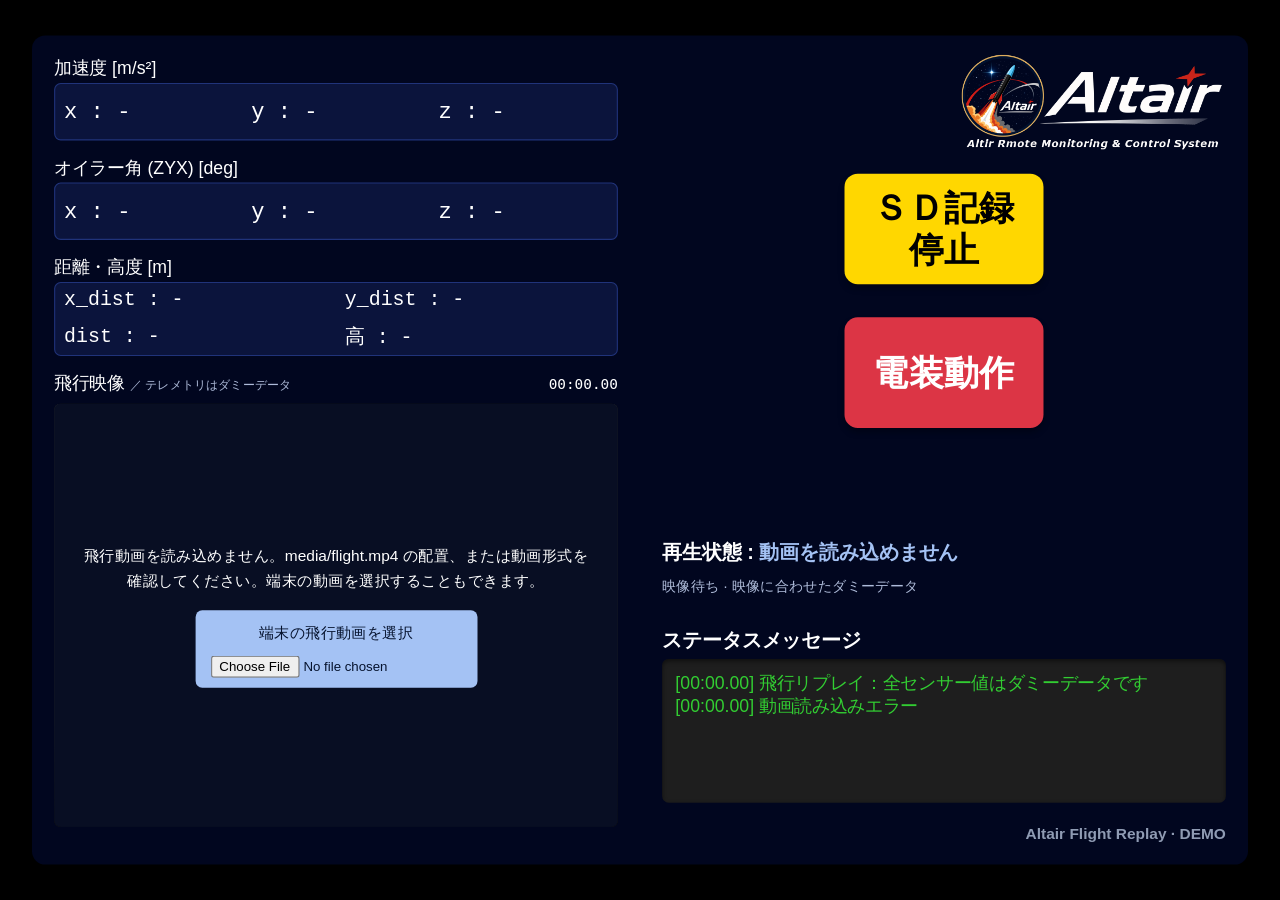
==== flight-replay/index.html @ 2837818f "Add synchronized flight video and dummy telemetry replay" ====
<!DOCTYPE html>
<html lang="ja">
<head>
    <meta charset="UTF-8">
    <meta name="viewport" content="width=device-width, initial-scale=1.0">
    <title>Altair Flight Replay</title>
    <link rel="stylesheet" href="style.css">

    <style>
        /* ベースレイアウトの柔軟化と背景色の変更 */
        body {
            background-color: #000000; /* 背景を黒に変更 */
            padding: 15px;
        }

        .dashboard {
            width: 100% !important; /* style.cssの1000px固定を上書き */
            max-width: 1100px;
            background-color: #01061f; /* ダッシュボードの背景を濃い紺色に変更 */
            border-radius: 12px;
            border: none;
            box-shadow: 0 4px 20px rgba(0, 0, 0, 0.6); /* 背景に合わせて影を調整 */
            position: relative; /* ロゴ画像を絶対配置するための基準線 */
            color: #ffffff; /* 基本の文字色を白に設定 */
        }

        /* ロゴ画像の配置とサイズ調整 */
        .site-logo {
            position: absolute;
            top: 15px;
            right: 20px;
            height: 90px;
            width: auto;
            object-fit: contain;
            z-index: 10; /* 他の要素より手前に表示 */
        }

        /* ダーク背景に合わせてセクション名やステータスラベルの文字色を白に変更 */
        .section-label, .status-label {
            color: #ffffff;
        }

        /* センサー値パネル（テキストボックス）を背景色に馴染む配色に変更 */
        .data-panel {
            background-color: #0b143c; /* テキストボックスの背景を少し明るめの紺に変更 */
            border: 1px solid #20337a; /* 枠線をサイバー感のある青に変更 */
            border-radius: 6px;
            color: #ffffff; /* 表示文字の色を白に変更 */
        }

        /* 表示文字のフォント色を確実に白にするための指定 */
        .data-panel > div {
            color: #ffffff;
        }

        /* 操作ボタンの位置 (margin-topで調整) */
        .button-area {
            margin-top: 110px;
        }

        /* ボタンの立体感と押し込みアクション (色は維持) */
        .btn {
            border: none;
            border-radius: 12px;
            box-shadow: 0 4px 6px rgba(0, 0, 0, 0.3);
            transition: transform 0.1s, box-shadow 0.1s;
        }

        .btn:active {
            transform: translateY(2px);
            box-shadow: 0 2px 4px rgba(0, 0, 0, 0.3);
        }

        .btn-pwr {
            background-color: #dc3545; /* 視認性の高い赤を維持 */
        }

        /* ログウィンドウ (指定通り背景色・文字色は変更せず維持) */
        .status-box {
            background-color: #1e1e1e;
            color: #32cd32; /* 明るい緑 */
            border: none;
            border-radius: 6px;
            padding: 12px !important;
            box-shadow: inset 0 2px 4px rgba(0,0,0,0.5);
            box-sizing: border-box; /* 右側へのはみ出しを防止 */
        }

        /* =======================================================
           PC等（横幅769px以上）で全体をそのまま等倍縮小する設定
           ======================================================= */
        @media screen and (min-width: 769px) {
            body {
                margin: 0;
                padding: 0;
                width: 100vw;
                height: 100vh;
                display: flex;
                justify-content: center;
                align-items: center;
                background-color: #000000;
                overflow: hidden; /* 画面全体のスクロールバーを消す */
            }

            .dashboard {
                /* 縮小・拡大の基準となる固定サイズ（デザインが崩れない理想のサイズ） */
                width: 1100px !important;
                height: 750px !important; /* コンテンツが綺麗に収まる高さ */
                flex-direction: row !important;
                position: relative;
                transform-origin: center center; /* 中央を基準に縮小 */
                flex-shrink: 0; /* 意図しない潰れを防止 */
                box-sizing: border-box;
            }

            /* カメラ映像は4:3の比率を維持 */
            .video-feed {
                width: 100%;
                aspect-ratio: 4 / 3;
                height: auto !important;
            }

            /* 右側ログウィンドウの高さも固定値に戻す */
            .status-box {
                height: 130px !important;
            }
        }

        /* レスポンシブ対応 (タブレット・スマホ向け) */
        @media screen and (max-width: 768px) {
            /* スマホ表示ではロゴを最上部中央に配置 */
            .site-logo {
                position: relative;
                top: 0;
                right: 0;
                display: block;
                margin: 0 auto 15px auto;
                height: 70px;
            }

            .dashboard {
                flex-direction: column; /* 左右の列を縦並びに */
                gap: 20px;
                padding: 15px;
            }

            .data-panel > div {
                font-size: 20px; /* スマホ向けにフォントサイズを微調整 */
            }

            .button-area {
                flex-direction: row; /* スマホではボタンを横に並べて省スペース化 */
                justify-content: space-between;
                gap: 15px;
                margin-top: 30px; /* スマホ表示用ボタン上の余白 */
                margin-bottom: 20px;
            }

            .btn {
                width: 100%;
                flex: 1;
                font-size: 24px;
                height: 80px;
            }

            .video-feed {
                border-radius: 6px;
            }
        }
    </style>
</head>
<body>
    <div class="dashboard">
        <img src="mark_logo_cmyk.png" alt="Altair Logo" class="site-logo">

        <div class="col-left">
            <div class="section-label">加速度 [m/s&sup2;]</div>
            <div class="data-panel">
                <div>x : <span id="ax">-</span></div>
                <div>y : <span id="ay">-</span></div>
                <div>z : <span id="az">-</span></div>
            </div>

            <div class="section-label">オイラー角 (ZYX) [deg]</div>
            <div class="data-panel">
                <div>x : <span id="ox">-</span></div>
                <div>y : <span id="oy">-</span></div>
                <div>z : <span id="oz">-</span></div>
            </div>

            <div class="section-label">
                <span style="margin-right: 15px;">距離・高度 [m]</span>
            </div>
            <div class="data-panel distance-panel">
                <div>x_dist : <span id="x_dist">-</span></div>
                <div>y_dist : <span id="y_dist">-</span></div>
                <div>dist : <span id="dist">-</span></div>
                <div>高 : <span id="alt">-</span></div>
            </div>

            <div class="section-label replay-label">
                <span>飛行映像 <small>／ テレメトリはダミーデータ</small></span>
                <span id="replay-time">00:00.00</span>
            </div>
            <div class="video-container">
                <video id="camera-stream" class="video-feed" autoplay muted playsinline controls preload="auto" aria-label="飛行映像。テレメトリは映像の再生時刻に同期します。"></video>
                <div id="video-notice" class="video-notice" role="status">
                    <p id="video-notice-text">飛行映像を読み込んでいます…</p>
                    <label class="file-picker">端末の飛行動画を選択<input id="video-file" type="file" accept="video/*"></label>
                    <button id="retry-play" type="button" hidden>映像を再生</button>
                </div>
            </div>
        </div>

        <div class="col-right">
            <div class="button-area">
                <button type="button" class="btn btn-sd" aria-label="ＳＤ記録停止">ＳＤ記録<br>停止</button>
                <button type="button" class="btn btn-pwr">電装動作</button>
            </div>

            <div class="status-area">
                <div class="status-label">再生状態 : <span id="ws-status">準備中</span></div>
                <div class="replay-meta"><span id="flight-phase">待機</span> · <span id="profile-note">仮の飛行タイミング</span></div>
                <div class="status-label" style="margin-top: 15px;">ステータスメッセージ</div>
                <div class="status-box" id="status-msg"></div>
                <div class="footer-text" style="color: #8f9bb3; font-size: 14px; margin-top: 10px;">Altair Flight Replay · DEMO</div>
            </div>
        </div>
    </div>

    <script src="replay-config.js"></script>
    <script src="telemetry.js"></script>
    <script src="script.js"></script>
</body>
</html>
---- flight-replay/style.css ----
body {
    font-family: "Meiryo", "Segoe UI", sans-serif;
    margin: 0;
    padding: 20px;
    background-color: #ffffff;
    display: flex;
    justify-content: center;
}

.dashboard {
    width: 1000px;
    border: 1px solid #d3d3d3;
    padding: 15px 20px 20px 20px;
    display: flex;
    gap: 40px;
    box-sizing: border-box;
}

/* ... (以降、前回のCSSの中身をすべて貼り付けます) ... */
body {
    font-family: "Meiryo", "Segoe UI", sans-serif;
    margin: 0;
    padding: 20px;
    background-color: #ffffff;
    display: flex;
    justify-content: center;
}

.dashboard {
    width: 1000px;
    border: 1px solid #d3d3d3; /* 外枠の薄いグレー線 */
    padding: 15px 20px 20px 20px;
    display: flex;
    gap: 40px;
    box-sizing: border-box;
}

/* 左側の列（センサー値・カメラ） */
.col-left {
    flex: 1;
    display: flex;
    flex-direction: column;
}

.section-label {
    font-size: 16px;
    margin: 5px 0 2px 0;
}

.data-panel {
    border: 2px solid #000;
    display: flex;
    align-items: center;
    height: 50px;
    margin-bottom: 10px;
}

.data-panel > div {
    flex: 1;
    font-size: 24px;
    padding-left: 10px;
    font-family: "Courier New", monospace, sans-serif;
}

.video-feed {
background-color: #333; /* 読み込み前の背景色（黒寄り） */
    width: 100%;
    aspect-ratio: 4 / 3;    /* アスペクト比を4:3に固定 */
    height: auto;           /* 高さを自動計算に変更 */
    margin-top: 5px;
    object-fit: cover;      /* 枠に合わせてトリミングしつつアスペクト比を維持 */
    display: block;
}

/* 右側の列（ボタン・ステータス） */
.col-right {
    flex: 1;
    display: flex;
    flex-direction: column;
}

.button-area {
    display: flex;
    flex-direction: column;
    align-items: center;
    gap: 30px;
    margin-top: 25px;
    margin-bottom: 30px;
}

.btn {
    width: 180px;
    height: 100px;
    border: 2px solid #000;
    border-radius: 15px;
    font-size: 32px;
    font-weight: bold;
    font-family: inherit;
    cursor: pointer;
    display: flex;
    justify-content: center;
    align-items: center;
    text-align: center;
    line-height: 1.2;
}

.btn-sd {
    background-color: #a4c2f4;
    color: #000;
}

.btn-pwr {
    background-color: #ff0000;
    color: #fff;
}

.status-area {
    display: flex;
    flex-direction: column;
    flex-grow: 1;
    justify-content: flex-end;
}

.status-label {
    font-size: 18px;
    font-weight: bold;
    margin-bottom: 5px;
}

.status-box {
    border: 2px solid #000;
    height: 130px;
    width: 100%;
    margin-bottom: 10px;
    overflow-y: auto;       /* 縦スクロールを有効にする */
    white-space: pre-wrap;  /* 改行コードを有効にし、枠端で自動折り返し */
    word-break: break-all;  /* 長い英数字でも枠に合わせて強制折り返し */
}


.footer-text {
    text-align: right;
    font-size: 18px;
    font-weight: bold;
}
/* フライト再生用。既存の配色・左右配置を引き継ぎます。 */
.col-left, .col-right { min-width: 0; }
.col-left .data-panel > div { min-width: 0; padding-left: 8px; font-size: 20px; font-variant-numeric: tabular-nums; }
.col-left .distance-panel { display: grid; grid-template-columns: repeat(2, minmax(0, 1fr)); height: 65px; }
.col-left .distance-panel > div { font-size: 18px; }
.replay-label { display: flex; justify-content: space-between; gap: 8px; align-items: center; }
.replay-label small { color: #aebbd9; font-size: 11px; }
#replay-time { font-family: monospace; font-size: 13px; white-space: nowrap; }
.video-container { position: relative; margin-top: 5px; width: 100%; aspect-ratio: 4 / 3; background: #000; border-radius: 6px; overflow: hidden; }
.video-container .video-feed { margin: 0; width: 100%; height: 100% !important; object-fit: contain; background: #000; }
.video-notice { position: absolute; inset: 0; padding: 20px; background: #080e23; display: flex; flex-direction: column; align-items: center; justify-content: center; gap: 14px; text-align: center; font-size: 14px; line-height: 1.7; }
.video-notice p { margin: 0; overflow-wrap: anywhere; }
[hidden] { display: none !important; }
.file-picker, #retry-play { background: #a4c2f4; color: #06132e; border: 0; border-radius: 6px; padding: 9px 14px; font: inherit; cursor: pointer; }
.file-picker input { display: block; width: 100%; max-width: 250px; margin-top: 8px; font-size: 12px; }
.replay-meta { font-size: 13px; line-height: 1.6; color: #aebbd9; margin: 4px 0 10px; }
.btn-sd { background: #ffd700; }
.btn:disabled { cursor: default; opacity: 0.65; box-shadow: none; }
.btn:focus-visible, .file-picker:focus-within, #retry-play:focus-visible { outline: 3px solid #fff; outline-offset: 3px; }
#ws-status { color: #a4c2f4; }
@media (max-width: 768px) {
  .dashboard { max-width: 100%; box-sizing: border-box; }
  .col-left .data-panel > div { font-size: clamp(13px, 4vw, 20px); }
  .col-left .distance-panel > div { font-size: 17px; }
  .replay-label { flex-wrap: wrap; }
  .button-area .btn { font-size: clamp(21px, 5vw, 30px); min-width: 0; }
}
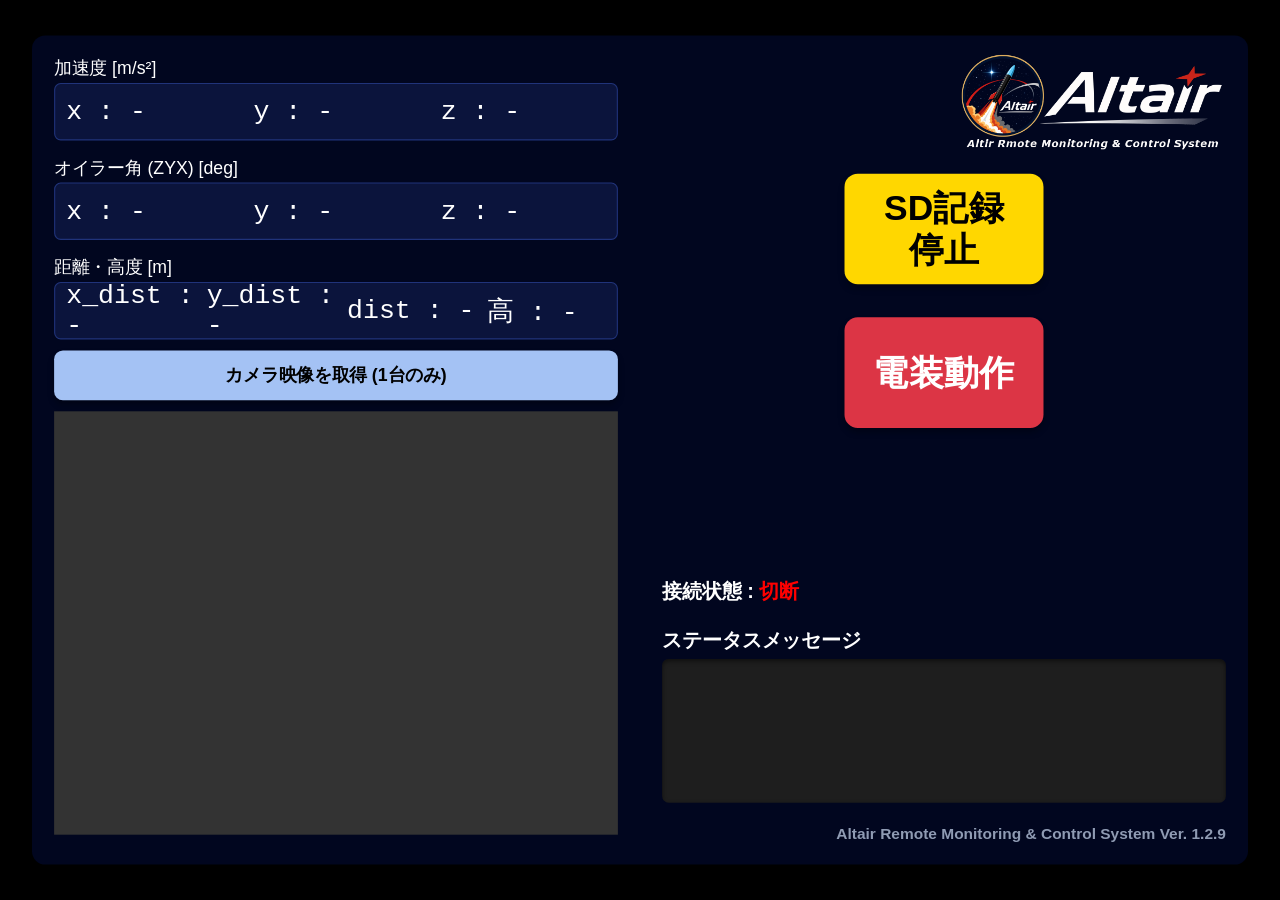
==== commit 27939f25: "Restore main dashboard UI with minimal flight replay changes" ====
--- a/flight-replay/index.html
+++ b/flight-replay/index.html
@@ -3,16 +3,16 @@
 <head>
     <meta charset="UTF-8">
     <meta name="viewport" content="width=device-width, initial-scale=1.0">
-    <title>Altair Flight Replay</title>
+    <title>Altir Remote Monitoring & Control System</title>
     <link rel="stylesheet" href="style.css">
-
+    
     <style>
         /* ベースレイアウトの柔軟化と背景色の変更 */
         body {
             background-color: #000000; /* 背景を黒に変更 */
-            padding: 15px;
-        }
-
+            padding: 15px; 
+        }
+        
         .dashboard {
             width: 100% !important; /* style.cssの1000px固定を上書き */
             max-width: 1100px;
@@ -29,7 +29,7 @@
             position: absolute;
             top: 15px;
             right: 20px;
-            height: 90px;
+            height: 90px; 
             width: auto;
             object-fit: contain;
             z-index: 10; /* 他の要素より手前に表示 */
@@ -55,7 +55,7 @@
 
         /* 操作ボタンの位置 (margin-topで調整) */
         .button-area {
-            margin-top: 110px;
+            margin-top: 110px; 
         }
 
         /* ボタンの立体感と押し込みアクション (色は維持) */
@@ -65,7 +65,7 @@
             box-shadow: 0 4px 6px rgba(0, 0, 0, 0.3);
             transition: transform 0.1s, box-shadow 0.1s;
         }
-
+        
         .btn:active {
             transform: translateY(2px);
             box-shadow: 0 2px 4px rgba(0, 0, 0, 0.3);
@@ -104,7 +104,7 @@
 
             .dashboard {
                 /* 縮小・拡大の基準となる固定サイズ（デザインが崩れない理想のサイズ） */
-                width: 1100px !important;
+                width: 1100px !important; 
                 height: 750px !important; /* コンテンツが綺麗に収まる高さ */
                 flex-direction: row !important;
                 position: relative;
@@ -135,7 +135,7 @@
                 right: 0;
                 display: block;
                 margin: 0 auto 15px auto;
-                height: 70px;
+                height: 70px; 
             }
 
             .dashboard {
@@ -189,41 +189,32 @@
             </div>
 
             <div class="section-label">
-                <span style="margin-right: 15px;">距離・高度 [m]</span>
-            </div>
-            <div class="data-panel distance-panel">
+                <span style="margin-right: 15px;">距離・高度 [m]
+            </div>
+            <div class="data-panel">
                 <div>x_dist : <span id="x_dist">-</span></div>
                 <div>y_dist : <span id="y_dist">-</span></div>
                 <div>dist : <span id="dist">-</span></div>
                 <div>高 : <span id="alt">-</span></div>
             </div>
 
-            <div class="section-label replay-label">
-                <span>飛行映像 <small>／ テレメトリはダミーデータ</small></span>
-                <span id="replay-time">00:00.00</span>
-            </div>
-            <div class="video-container">
-                <video id="camera-stream" class="video-feed" autoplay muted playsinline controls preload="auto" aria-label="飛行映像。テレメトリは映像の再生時刻に同期します。"></video>
-                <div id="video-notice" class="video-notice" role="status">
-                    <p id="video-notice-text">飛行映像を読み込んでいます…</p>
-                    <label class="file-picker">端末の飛行動画を選択<input id="video-file" type="file" accept="video/*"></label>
-                    <button id="retry-play" type="button" hidden>映像を再生</button>
-                </div>
-            </div>
+            <button id="btn-camera" class="btn" style="width: 100%; height: 45px; font-size: 16px; margin-bottom: 5px; background-color: #A4C2F4; border-radius: 8px; cursor: pointer;">
+                カメラ映像を取得 (1台のみ)
+            </button>
+            <video id="camera-stream" class="video-feed" autoplay muted loop playsinline preload="auto" style="object-fit: contain;"></video>
         </div>
 
         <div class="col-right">
             <div class="button-area">
-                <button type="button" class="btn btn-sd" aria-label="ＳＤ記録停止">ＳＤ記録<br>停止</button>
-                <button type="button" class="btn btn-pwr">電装動作</button>
+                <button class="btn btn-sd">SD記録<br>停止</button>
+                <button class="btn btn-pwr">電装動作</button>
             </div>
 
             <div class="status-area">
-                <div class="status-label">再生状態 : <span id="ws-status">準備中</span></div>
-                <div class="replay-meta"><span id="flight-phase">待機</span> · <span id="profile-note">仮の飛行タイミング</span></div>
+                <div class="status-label">接続状態 : <span id="ws-status" style="color: red;">切断</span></div>
                 <div class="status-label" style="margin-top: 15px;">ステータスメッセージ</div>
                 <div class="status-box" id="status-msg"></div>
-                <div class="footer-text" style="color: #8f9bb3; font-size: 14px; margin-top: 10px;">Altair Flight Replay · DEMO</div>
+                <div class="footer-text" style="color: #8f9bb3; font-size: 14px; margin-top: 10px;">Altair Remote Monitoring & Control System Ver. 1.2.9</div>
             </div>
         </div>
     </div>
@@ -232,4 +223,4 @@
     <script src="telemetry.js"></script>
     <script src="script.js"></script>
 </body>
-</html>
+</html>
--- a/flight-replay/style.css
+++ b/flight-replay/style.css
@@ -142,31 +142,4 @@
     text-align: right;
     font-size: 18px;
     font-weight: bold;
-}
-/* フライト再生用。既存の配色・左右配置を引き継ぎます。 */
-.col-left, .col-right { min-width: 0; }
-.col-left .data-panel > div { min-width: 0; padding-left: 8px; font-size: 20px; font-variant-numeric: tabular-nums; }
-.col-left .distance-panel { display: grid; grid-template-columns: repeat(2, minmax(0, 1fr)); height: 65px; }
-.col-left .distance-panel > div { font-size: 18px; }
-.replay-label { display: flex; justify-content: space-between; gap: 8px; align-items: center; }
-.replay-label small { color: #aebbd9; font-size: 11px; }
-#replay-time { font-family: monospace; font-size: 13px; white-space: nowrap; }
-.video-container { position: relative; margin-top: 5px; width: 100%; aspect-ratio: 4 / 3; background: #000; border-radius: 6px; overflow: hidden; }
-.video-container .video-feed { margin: 0; width: 100%; height: 100% !important; object-fit: contain; background: #000; }
-.video-notice { position: absolute; inset: 0; padding: 20px; background: #080e23; display: flex; flex-direction: column; align-items: center; justify-content: center; gap: 14px; text-align: center; font-size: 14px; line-height: 1.7; }
-.video-notice p { margin: 0; overflow-wrap: anywhere; }
-[hidden] { display: none !important; }
-.file-picker, #retry-play { background: #a4c2f4; color: #06132e; border: 0; border-radius: 6px; padding: 9px 14px; font: inherit; cursor: pointer; }
-.file-picker input { display: block; width: 100%; max-width: 250px; margin-top: 8px; font-size: 12px; }
-.replay-meta { font-size: 13px; line-height: 1.6; color: #aebbd9; margin: 4px 0 10px; }
-.btn-sd { background: #ffd700; }
-.btn:disabled { cursor: default; opacity: 0.65; box-shadow: none; }
-.btn:focus-visible, .file-picker:focus-within, #retry-play:focus-visible { outline: 3px solid #fff; outline-offset: 3px; }
-#ws-status { color: #a4c2f4; }
-@media (max-width: 768px) {
-  .dashboard { max-width: 100%; box-sizing: border-box; }
-  .col-left .data-panel > div { font-size: clamp(13px, 4vw, 20px); }
-  .col-left .distance-panel > div { font-size: 17px; }
-  .replay-label { flex-wrap: wrap; }
-  .button-area .btn { font-size: clamp(21px, 5vw, 30px); min-width: 0; }
-}
+}
